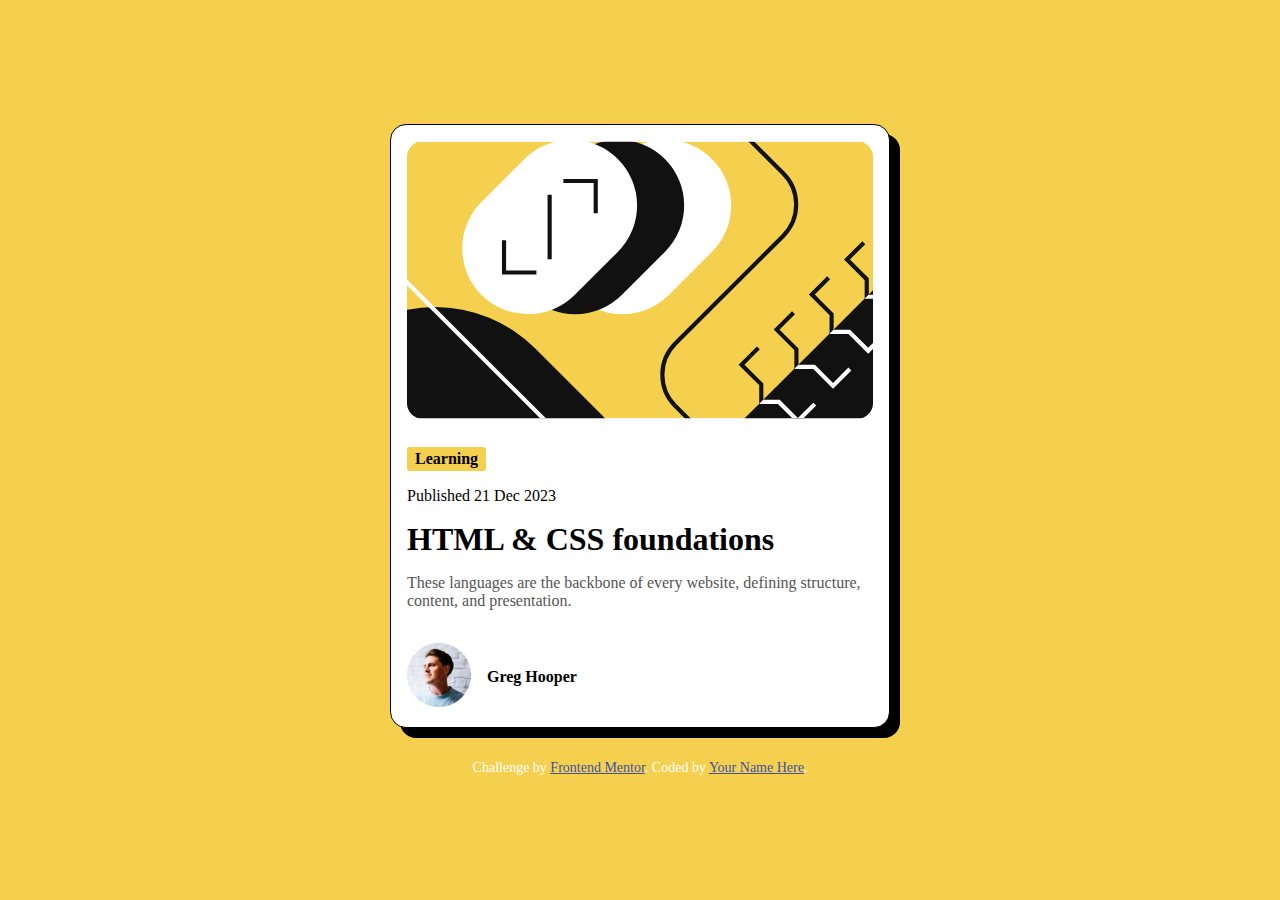
==== blog-preview-card-main/index.html @ ba4e5ce7 "first commit" ====
<!DOCTYPE html>
<html lang="en">
  <head>
    <meta charset="UTF-8" />
    <meta name="viewport" content="width=device-width, initial-scale=1.0" />
    <link
      rel="icon"
      type="image/png"
      sizes="32x32"
      href="./assets/images/favicon-32x32.png"
    />
    <link rel="stylesheet" href="./style.css" />
    <title>Frontend Mentor | Blog preview card</title>
  </head>
  <body>
    <section class="container">
      <div>
        <img src="./assets/images/illustration-article.svg" alt="" />
      </div>

      <div>
        <h2>Learning</h2>

        <p class="published-at">Published 21 Dec 2023</p>

        <h1>HTML & CSS foundations</h1>

        <p>
          These languages are the backbone of every website, defining structure,
          content, and presentation.
        </p>

        <ul>
          <li><img src="./assets/images/image-avatar.webp" alt="" /></li>
          <li>Greg Hooper</li>
        </ul>
      </div>
    </section>

    <div class="attribution">
      Challenge by
      <a href="https://www.frontendmentor.io?ref=challenge" target="_blank"
        >Frontend Mentor</a
      >. Coded by <a href="#">Your Name Here</a>.
    </div>
  </body>
</html>
---- blog-preview-card-main/style.css ----
* {
  margin: 0;
  padding: 0;
  box-sizing: border-box;
}

@font-face {
  font-family: "Figtree";
  src: local("Figtree-VariableFont_wght"), url("Figtree-VariableFont_wght.ttf");
}

body {
  background-color: hsl(47, 88%, 63%);
  padding: 5rem 1rem;
  font-family: "Figtree";
}

@media (min-width: 768px) {
  body {
    display: flex;
    flex-direction: column;
    align-items: center;
    justify-content: center;
    height: 100vh;
    padding: 0;
  }
}

.container {
  max-width: 500px;
  margin-inline: auto;
  background-color: #fff;
  padding: 1rem;
  border: 1px solid black;
  border-radius: 1rem;
  box-shadow: 10px 10px 0px black;
}

.container div:first-child img {
  width: 100%;
  border-radius: 1rem;
}

.container div:nth-child(2) h2 {
  display: inline-block;
  background-color: hsl(47, 88%, 63%);
  font-size: 1rem;
  padding: 3px 8px;
  margin: 1.5rem 0 1rem;
  border-radius: 3px;
}

.container div:nth-child(2) p.published-at {
  margin-bottom: 1rem;
  color: black;
}

.container div:nth-child(2) h1 {
  margin-bottom: 1rem;
}

.container div:nth-child(2) h1:hover {
  color: hsl(47, 88%, 63%);
  cursor: pointer;
}

.container div:nth-child(2) p {
  color: #555;
  margin-bottom: 2rem;
}

.container div:nth-child(2) ul {
  display: flex;
  align-items: center;
  gap: 1rem;
}

.container div:nth-child(2) ul li:nth-child(2) {
  font-weight: bold;
  font-size: 1rem;
}

.container .one img {
  border-radius: 1rem;
  width: 100%;
}

ul {
  list-style-type: none;
}

.attribution {
  font-size: 14px;
  text-align: center;
  color: white;
  margin-top: 2rem;
}

.attribution a {
  color: hsl(228, 45%, 44%);
}
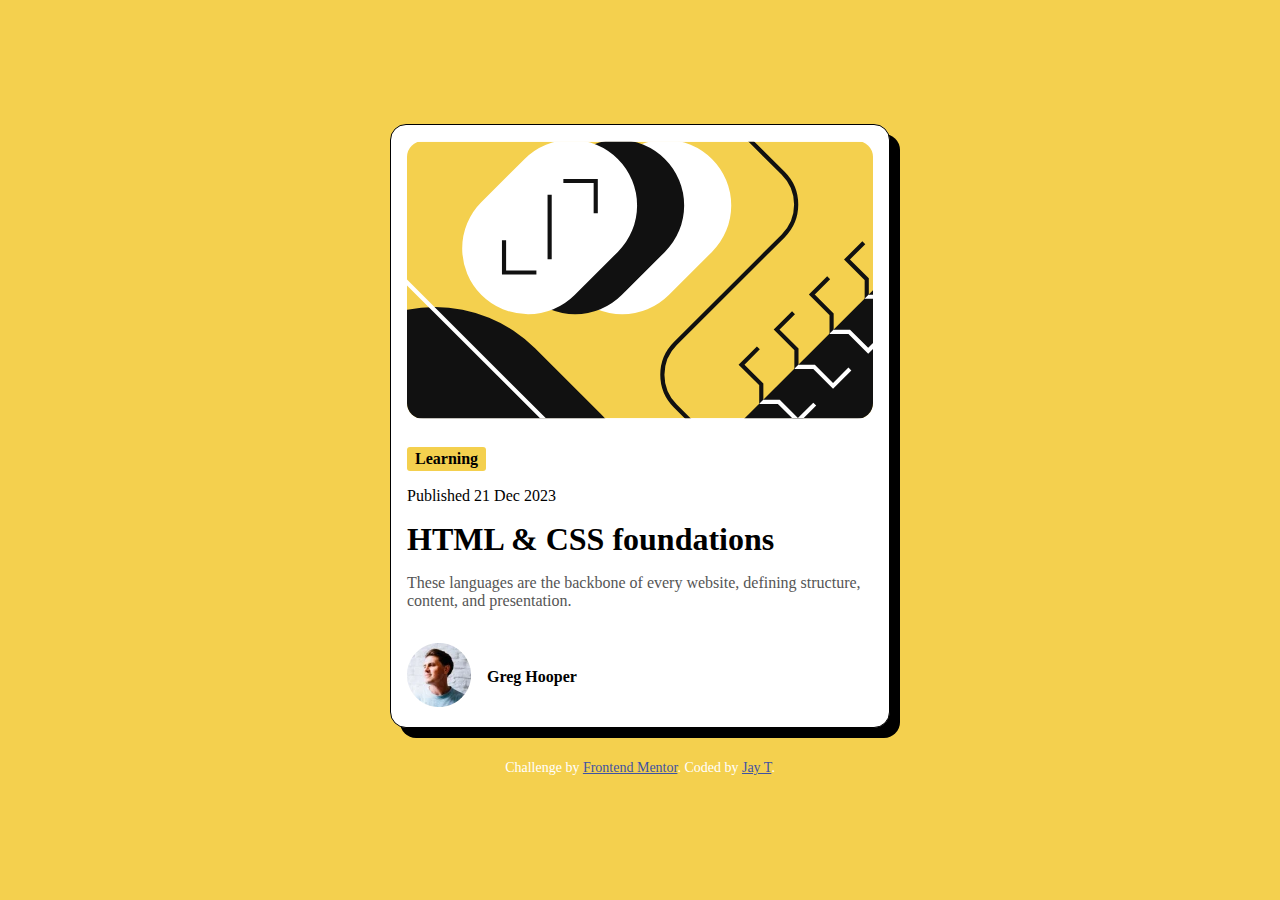
==== commit 247d475d: "first commit" ====
--- a/blog-preview-card-main/index.html
+++ b/blog-preview-card-main/index.html
@@ -41,7 +41,7 @@
       Challenge by
       <a href="https://www.frontendmentor.io?ref=challenge" target="_blank"
         >Frontend Mentor</a
-      >. Coded by <a href="#">Your Name Here</a>.
+      >. Coded by <a href="#">Jay T</a>.
     </div>
   </body>
 </html>
